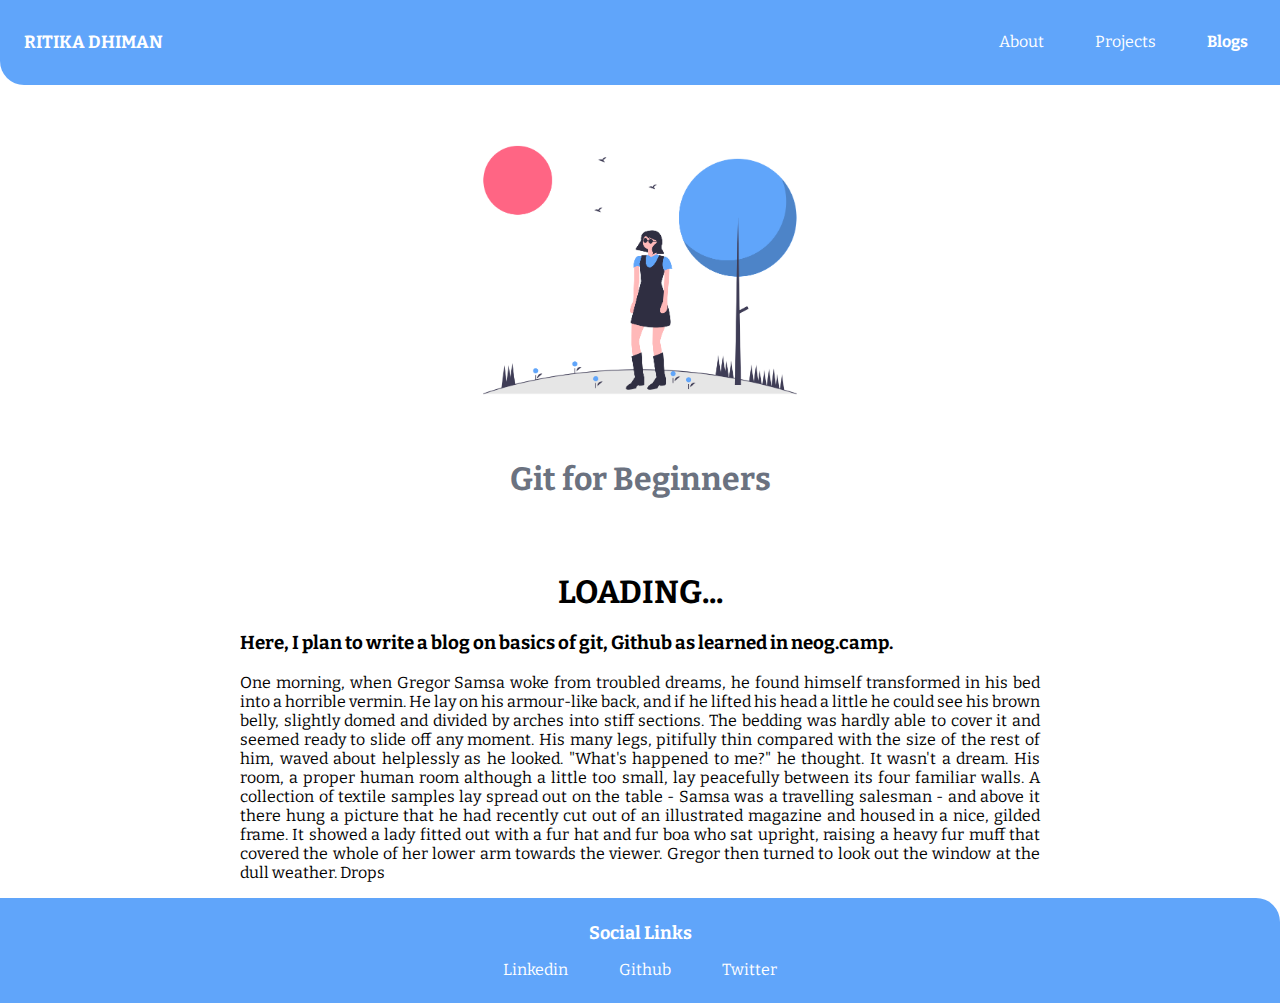
==== blogGit.html @ 40b68e2e "blogs added" ====
<!DOCTYPE html>
<html lang="en">
<head>
    <meta charset="UTF-8">
    <meta name="viewport" content="width=device-width, initial-scale=1.0">
    <title>Ritika Dhiman | Blogs</title>
    <link href="/styles.css" rel="stylesheet">
</head>
<body>
    <nav class="navigation">
        <div class="nav-brand">RITIKA DHIMAN</div>
        <ul class="nav-pills">
            <li class="list-item-inline">
                <a href="/" class="link">About</a>
            </li>
            <li class="list-item-inline">
                <a href="/projects.html" class="link">Projects</a>
            </li>
            <li class="list-item-inline">
                <a href="/blogs.html" class="link link-active">Blogs</a>
            </li>
        </ul>
    </nav>

    <header class="header">
        <img class="header-img" src="/images/blog-header-img.png">
        <h1 class="header-heading">Git for Beginners</h1>
    </header>

    <div class="container container-center" style="text-align: justify;"">
        <h1 style="text-align: center;">LOADING...</h1>
        <h3>Here, I plan to write a blog on basics of git, Github as learned in neog.camp.</h3>
        <p>One morning, when Gregor Samsa woke from troubled dreams, he found himself transformed in his bed into a horrible vermin. He lay on his armour-like back, and if he lifted his head a little he could see his brown belly, slightly domed and divided by arches into stiff sections. The bedding was hardly able to cover it and seemed ready to slide off any moment. His many legs, pitifully thin compared with the size of the rest of him, waved about helplessly as he looked. "What's happened to me?" he thought. It wasn't a dream. His room, a proper human room although a little too small, lay peacefully between its four familiar walls. A collection of textile samples lay spread out on the table - Samsa was a travelling salesman - and above it there hung a picture that he had recently cut out of an illustrated magazine and housed in a nice, gilded frame. It showed a lady fitted out with a fur hat and fur boa who sat upright, raising a heavy fur muff that covered the whole of her lower arm towards the viewer. Gregor then turned to look out the window at the dull weather. Drops</p>
    </div>

    <footer class="footer">
        <div class="footer-heading">Social Links</div>
        <ul class="footer-pills">
            <li class="list-item-inline"><a href="https://www.linkedin.com/in/ritikadhiman/" class="link">Linkedin</a></li>
            <li class="list-item-inline"><a href="https://github.com/ritika99" class="link">Github</a></li>
            <li class="list-item-inline"><a href="https://twitter.com/RitikaDhiman18" class="link">Twitter</a></li>
        </ul>
    </footer>
    
</body>
</html>
---- styles.css ----
/* Import font from https://fonts.google.com/ */

@import url('https://fonts.googleapis.com/css2?family=Bitter:wght@400;700&display=swap');

:root {
    --primary-color: #60A5FA;
    --dark-blue: #6B7280;
    --pastel-blue: #EFF6FF;
}

body {
    font-family: 'Bitter', serif;
    margin: auto;
}

hr {
    margin: 2rem 0rem;
}

/* container */
.container {
    padding-left: 1rem;
    padding-right: 1rem;
}

.container-center {
    max-width: 800px;
    margin: auto;
}

/* links */
.link {
    text-decoration: none;
    padding: 0.5rem 0.5rem;
}

.link-primary {
    background-color: var(--primary-color);
    color: white;
    border-radius: 0.5rem;
}

.link-secondary {
    border: 0.5px solid var(--primary-color);
    border-radius: 0.5rem;
    color: var(--primary-color);
}

/* BEM naming conventions in CSS */

/* lists */
.list-non-bullet {
    list-style: none;
}

.list-item-inline {
    display: inline;
    padding: 0rem 1rem;
}

/* nav */
.navigation {
    background-color: var(--primary-color);
    color: white;
    padding: 2rem 0.5rem;
    border-bottom-left-radius: 1.5rem;
}

.nav-brand {
    font-weight: bold;
    font-size: 1.1rem;
    display: inline;
    padding-left: 1rem;
}

.navigation .link {
    color: white;
}

.nav-pills {
    float: right;
    display: inline;
    margin: auto;
}

.link-active {
    font-weight: bold;
}

/* header */
.header {
    padding: 2rem;
}

.header-img {
    max-width: 400px;
    display: block;
    margin: auto;
}

.header-heading {
    color: var(--dark-blue);
    text-align: center;
    padding-top: 1rem;
}

.header-heading-inverted {
    color: var(--primary-color);
}

/* sections */
.section {
    padding: 1.5rem;
}
.section h1 {
    text-align: center;
    margin: 0.5rem 0rem;
}

.section p {
    text-align: justify;
}

.section-inverted {
    background-color: var(--pastel-blue);
}

.section-listed  h1 {
    text-align: left;
    margin: 0.5rem 0rem;
}

/* footer */
.footer {
    background-color: var(--primary-color);
    border-top-right-radius: 1.5rem;
    color: white;
    padding: 1.5rem 0rem;
    text-align: center;
}

.footer-heading {
    margin-bottom: 1rem;
    font-weight: bold;
    font-size: large;
}

.footer-pills {
    padding-left: 0rem;
    margin: auto;
}

.footer .link {
    color: white;
}
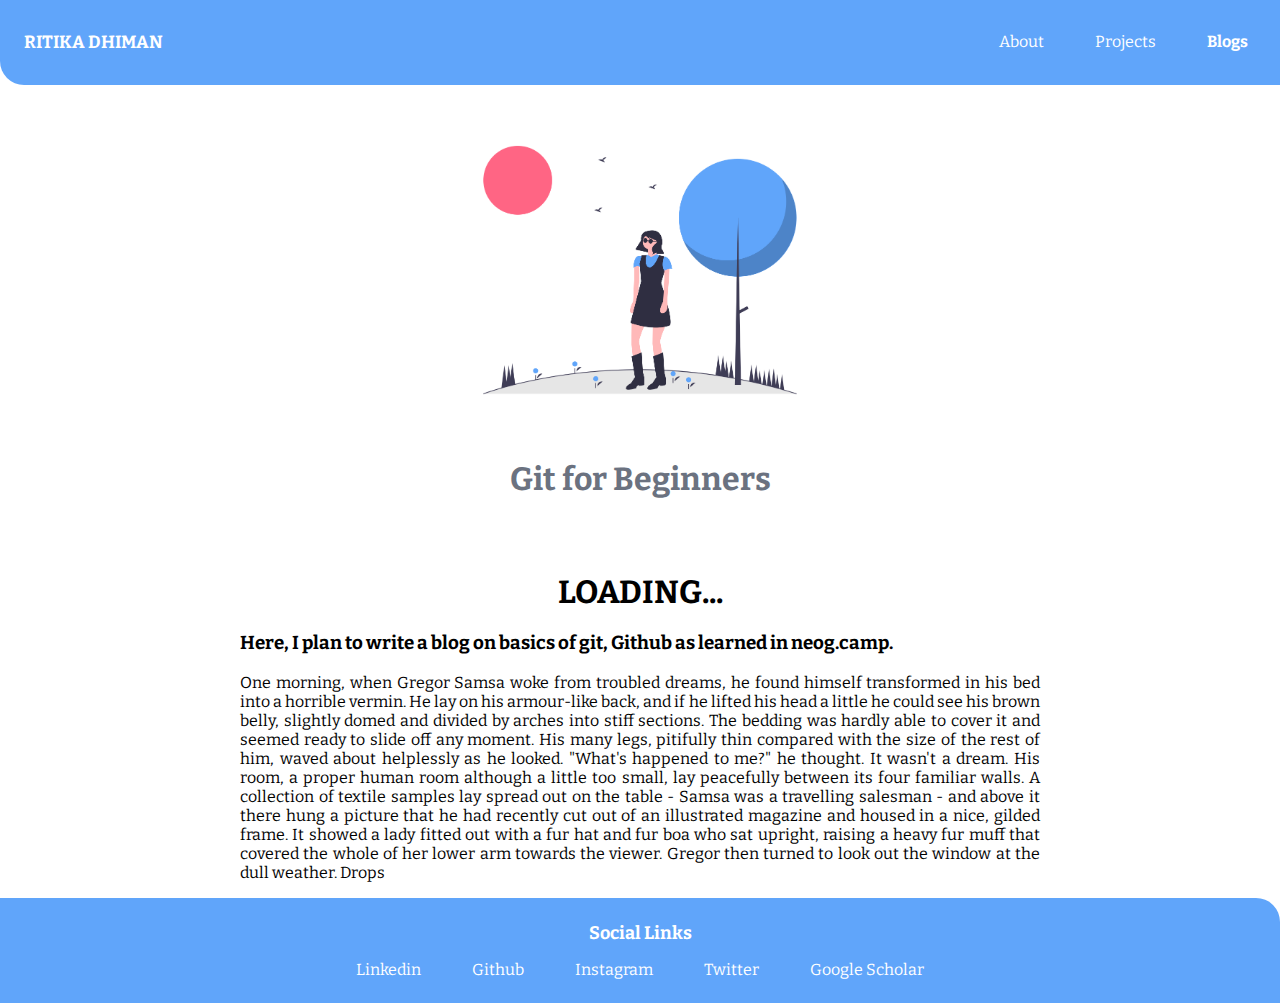
==== commit 97839c85: "social links updated" ====
--- a/blogGit.html
+++ b/blogGit.html
@@ -38,7 +38,9 @@
         <ul class="footer-pills">
             <li class="list-item-inline"><a href="https://www.linkedin.com/in/ritikadhiman/" class="link">Linkedin</a></li>
             <li class="list-item-inline"><a href="https://github.com/ritika99" class="link">Github</a></li>
+            <li class="list-item-inline"><a href="https://www.instagram.com/ritika__san/" class="link">Instagram</a></li>
             <li class="list-item-inline"><a href="https://twitter.com/RitikaDhiman18" class="link">Twitter</a></li>
+            <li class="list-item-inline"><a href="https://scholar.google.com/citations?hl=en&user=9OV1cLoAAAAJ" class="link">Google Scholar</a></li>
         </ul>
     </footer>
     
